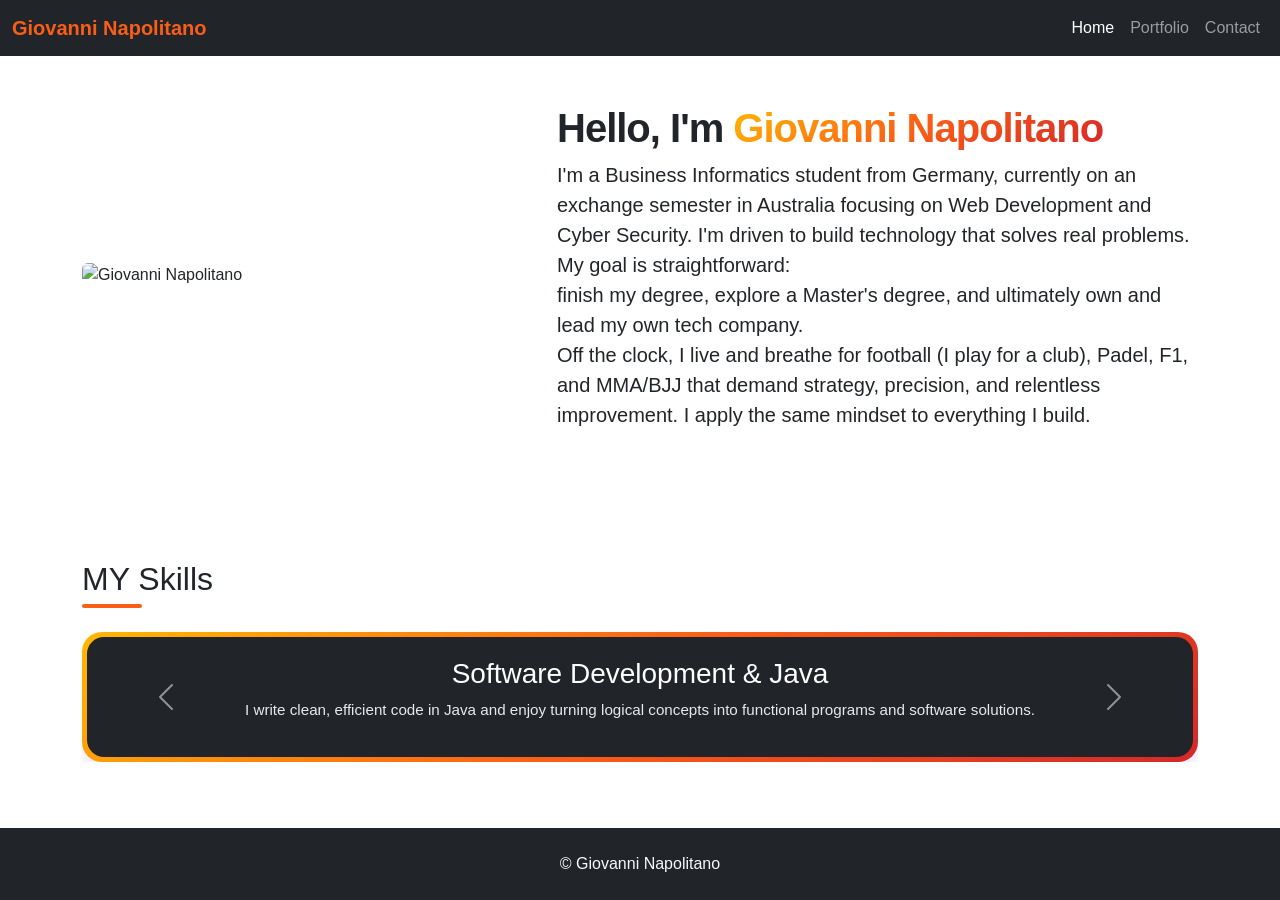
==== index.html @ 9b7ab5ef "Add files via upload" ====
<!DOCTYPE html>
<html lang="en">

<head>
    <meta charset="UTF-8">
    <meta name="viewport" content="width=device-width, initial-scale=1.0">
    <title>MY Website</title>

    <link href="https://fonts.googleapis.com/css2?family=Montserrat&display=swap" rel="stylesheet">

    <link href="https://cdnjs.cloudflare.com/ajax/libs/bootstrap/5.3.0/css/bootstrap.min.css" rel="stylesheet">
    <link href="style.css" rel="stylesheet">
</head>

<body>

    <nav class="navbar navbar-expand-sm navbar-dark bg-dark">
        <div class="container-fluid">
            <a class="navbar-brand" href="javascript:void(0)">Giovanni Napolitano</a>
            <button class="navbar-toggler" type="button" data-bs-toggle="collapse" data-bs-target="#mynavbar">
                <span class="navbar-toggler-icon"></span>
            </button>
            <div class="collapse navbar-collapse" id="mynavbar">
                <ul class="navbar-nav ms-auto">
                    <li class="nav-item">
                        <a class="nav-link active" href="index.html">Home</a>
                    </li>
                    <li class="nav-item">
                        <a class="nav-link " href="portfolio.html">Portfolio</a>
                    </li>
                    <li class="nav-item">
                        <a class="nav-link " href="contact.html">Contact</a>
                    </li>
                </ul>

            </div>
        </div>
    </nav>

    <section class="container py-5">
        <div class="row align-items-center g-4">
            <div class="col-md-5">
                <img src="img/ich.jpeg" alt="Giovanni Napolitano" class="img-fluid rounded">
            </div>
            <div class="col-md-7">
                <h1>Hello, I'm <span class="name-highlight">Giovanni Napolitano</span></h1>
                <p class="lead">I'm a Business Informatics student from Germany, currently on an exchange semester in
                    Australia focusing on Web Development and Cyber Security. I'm driven to build technology that solves
                    real problems. <br> My goal is
                    straightforward: <br>
                    finish my degree, explore a Master's degree, and ultimately own and lead my own
                    tech company. <br>
                    Off the clock, I live and breathe for football (I play for a club), Padel, F1, and
                    MMA/BJJ that demand strategy, precision, and relentless improvement. I apply the same mindset to
                    everything I build.</p>
            </div>
        </div>
    </section>

    <script src="https://cdnjs.cloudflare.com/ajax/libs/bootstrap/5.3.0/js/bootstrap.bundle.min.js"></script>
    <section class="container py-5">
        <h2 class="mb-4">MY Skills</h2>
        <div id="demo" class="carousel slide" data-bs-ride="carousel">
            <!-- The slideshow/carousel -->
            <div class="carousel-inner">
                <div class="carousel-item active">
                    <div class="orange-card">
                        <div class="card-content">
                            <h3>Software Development & Java</h3>
                            <p>I write clean, efficient code in Java and enjoy turning logical concepts into functional
                                programs
                                and software solutions.</p>
                        </div>
                    </div>
                </div>
                <div class="carousel-item">
                    <div class="orange-card">
                        <div class="card-content">
                            <h3>Problem Solving & Algorithm Design</h3>
                            <p>I break down complex technical challenges into manageable components to build structured
                                and
                                reliable algorithms.</p>
                        </div>
                    </div>
                </div>
                <div class="carousel-item">
                    <div class="orange-card">
                        <div class="card-content">
                            <h3>Travel & Exploration</h3>
                            <p>I love exploring new places and immersing myself in different cultures to broaden my
                                perspective
                                and gain new insights.</p>
                        </div>
                    </div>
                </div>
            </div>

            <!-- Left and right controls/icons -->
            <button class="carousel-control-prev" type="button" data-bs-target="#demo" data-bs-slide="prev">
                <span class="carousel-control-prev-icon"></span>
            </button>
            <button class="carousel-control-next" type="button" data-bs-target="#demo" data-bs-slide="next">
                <span class="carousel-control-next-icon"></span>
            </button>
        </div>
    </section>

    <footer class="text-center py-4 bg-dark text-light">
        <p class="mb-0">&copy; Giovanni Napolitano</p>
    </footer>

</body>

</html>
---- style.css ----
:root {
    --primary-color: #fa5e16;
    --font-main: 'Segoe UI', sans-serif;
}

body {
    font-family: var(--font-main);
    min-height: 100vh;
    display: flex;
    flex-direction: column;
}

h1 {
    font-weight: 800;
    letter-spacing: -1px;
}

h2 {
    position: relative;
    display: inline-block;
    padding-bottom: 10px;
}

h2::after {
    content: "";
    position: absolute;
    left: 0;
    bottom: 0;
    width: 60px;
    height: 4px;
    background-color: var(--primary-color);
    border-radius: 2px;
}

.navbar-brand {
    color: var(--primary-color) !important;
    font-weight: 700;
}


section {
    flex: 1;
}

.name-highlight {
    background: linear-gradient(144deg, #ffb703, var(--primary-color) 50%, #d62828);
    -webkit-background-clip: text;
    background-clip: text;
    color: transparent;
}

.football-titel::after {
    content: " ⚽️";
}

.bjj-titel::after {
    content: " 🥋";
}

.f1-titel::after {
    content: " 🏁";
}

/* slideshow/carousel  */

.orange-card {
    width: 100%;
    height: auto;
    border-radius: 20px;
    padding: 5px;
    box-shadow: rgba(151, 65, 252, 0.2) 0 15px 30px -5px;
    background-image: linear-gradient(144deg, #ffb703, var(--primary-color) 50%, #d62828);
    transition: transform 0.3s ease, box-shadow 0.3s ease;

}

.orange-card:hover {
    transform: scale(1.05);
    box-shadow: 0 10px 25px rgba(0, 0, 0, 0.15);
}

.orange-card .card-content {
    text-align: left;
    padding: 20px;
    background: #212529;
    border-radius: 17px;
    width: 100%;
    height: 100%;
    color: white;
}

.orange-card .card-content p {
    line-height: 1.5;
    font-size: 0.95rem;
    opacity: 0.9;
}

.orange-card .card-content h5 {
    margin-bottom: 12px;
}

.carousel-item .card-content {
   text-align: center;
}

.carousel-item .orange-card:hover {
    transform: none;
    box-shadow: rgba(151, 65, 252, 0.2) 0 15px 30px -5px;
}



/* slideshow/carousel over */

/* Interests Button */
.interests-btn {
    width: 150px;
    height: 60px;
    border: 3px solid var(--primary-color);
    border-radius: 45px;
    transition: all 0.3s;
    cursor: pointer;
    background: white;
    font-size: 1.2em;
    font-weight: 550;
    margin-bottom: 20px;
}

.interests-btn:hover {
    background: var(--primary-color);
    color: white;
    font-size: 1.5em;
}

/* interests button over */

/* Contact Card */
.contact-form {
    position: relative;
    display: flex;
    align-items: flex-start;
    flex-direction: column;
    gap: 10px;
    max-width: 580px;
    width: 100%;
    background-color: #212529;
    padding: 20px;
    border-radius: 10px;
    box-shadow: 0 0 30px 0 rgba(27, 26, 26, 0.5);
}

h2#contact-title {
    color: var(--primary-color);
    font-size: 30px;
    font-weight: 600;
    letter-spacing: -1px;
    line-height: 30px;
    display: flex;
    align-items: center;
    justify-content: center;
}

.contact-content {
    width: 100%;
}

.contact-form .form-control {
    outline: 0;
    border: 1px solid rgb(219, 213, 213);
    padding: 8px 14px;
    border-radius: 8px;
    width: 100%;
    height: 50px;
}

.contact-form textarea {
    border-radius: 8px;
    height: 100px;
    width: 100%;
    resize: none;
    outline: 0;
    padding: 8px 14px;
    border: 1px solid rgb(219, 213, 213);
}


/* Contact Button */

.contact-button {
  font-family: Arial, Helvetica, sans-serif;
  font-weight: bold;
  color: white;
  background-color:#212529;
  padding: 1em 2em;
  border: 3px solid var(--primary-color);
  border-radius: .6rem;
  position: relative;
  cursor: pointer;
  overflow: hidden;
}

.contact-button span:not(:nth-child(6)) {
  position: absolute;
  left: 50%;
  top: 50%;
  transform: translate(-50%, -50%);
  height: 30px;
  width: 30px;
  background-color: var(--primary-color);
  border-radius: 50%;
  transition: .6s ease;
}

.contact-button span:nth-child(6) {
  position: relative;
}

.contact-button span:nth-child(1) {
  transform: translate(-3.3em, -4em);
}

.contact-button span:nth-child(2) {
  transform: translate(-6em, 1.3em);
}

.contact-button span:nth-child(3) {
  transform: translate(-.2em, 1.8em);
}

.contact-button span:nth-child(4) {
  transform: translate(3.5em, 1.4em);
}

.contact-button span:nth-child(5) {
  transform: translate(3.5em, -3.8em);
}

.contact-button:hover span:not(:nth-child(6)) {
  transform: translate(-50%, -50%) scale(4);
  transition: 1.5s ease;
}
  
/* contact button over  */

/* Contact Card over */

/* social grid */
.social-grid {
    display: flex;
    flex-direction: column;
    gap: 0.8em;
}

.up,
.down {
    display: flex;
    flex-direction: row;
    gap: 0.8em;
}

.card1,
.card2,
.card3,
.card4 {
    width: 300px;
    height: 300px;
    display: flex;
    align-items: center;
    justify-content: center;
    outline: none;
    border: none;
    text-decoration: none;
    background: #212529;;
    box-shadow: rgba(50, 50, 93, 0.25) 0px 0px 30px 0px, rgba(0, 0, 0, 0.3) 0px 0px 30px 0px;
    transition: 0.2s ease-in-out;
}

.card1 {
    border-radius: 30px 8px 8px 8px;
}

.card2 {
    border-radius: 8px 30px 8px 8px;
}

.card3 {
    border-radius: 8px 8px 8px 30px;
}

.card4 {
    border-radius: 8px 8px 30px 8px;
}


.whatsapp {
    fill: #25D366;
}

.linkedin {
    fill: #0A66C2;
}

.gmail {
    fill: #EA4335;
}

.card1:hover {
    background-color: #25D366;
    scale: 1.1;
}

.card1:hover .whatsapp {
    fill: white;
}

.card2:hover {
    background-color: #0A66C2;
    scale: 1.1;
}

.card2:hover .linkedin {
    fill: white;
}

.card3:hover {
    background-color: black;
    scale: 1.1;
}

.card3:hover .github {
    fill: white;
}

.card4:hover {
    background-color: #EA4335;
    scale: 1.1;
}

.card4:hover .gmail {
    fill: white;
}

/* social grid over  */


@media (max-width: 576px) {
    h1 {
        font-size: 1.8rem;
    }

    .card1, .card2, .card3, .card4 {
        width: 130px;
        height: 130px;
    }
}

@media (max-width: 768px) {
    .card1, .card2, .card3, .card4 { width: 180px; height: 180px; }
}
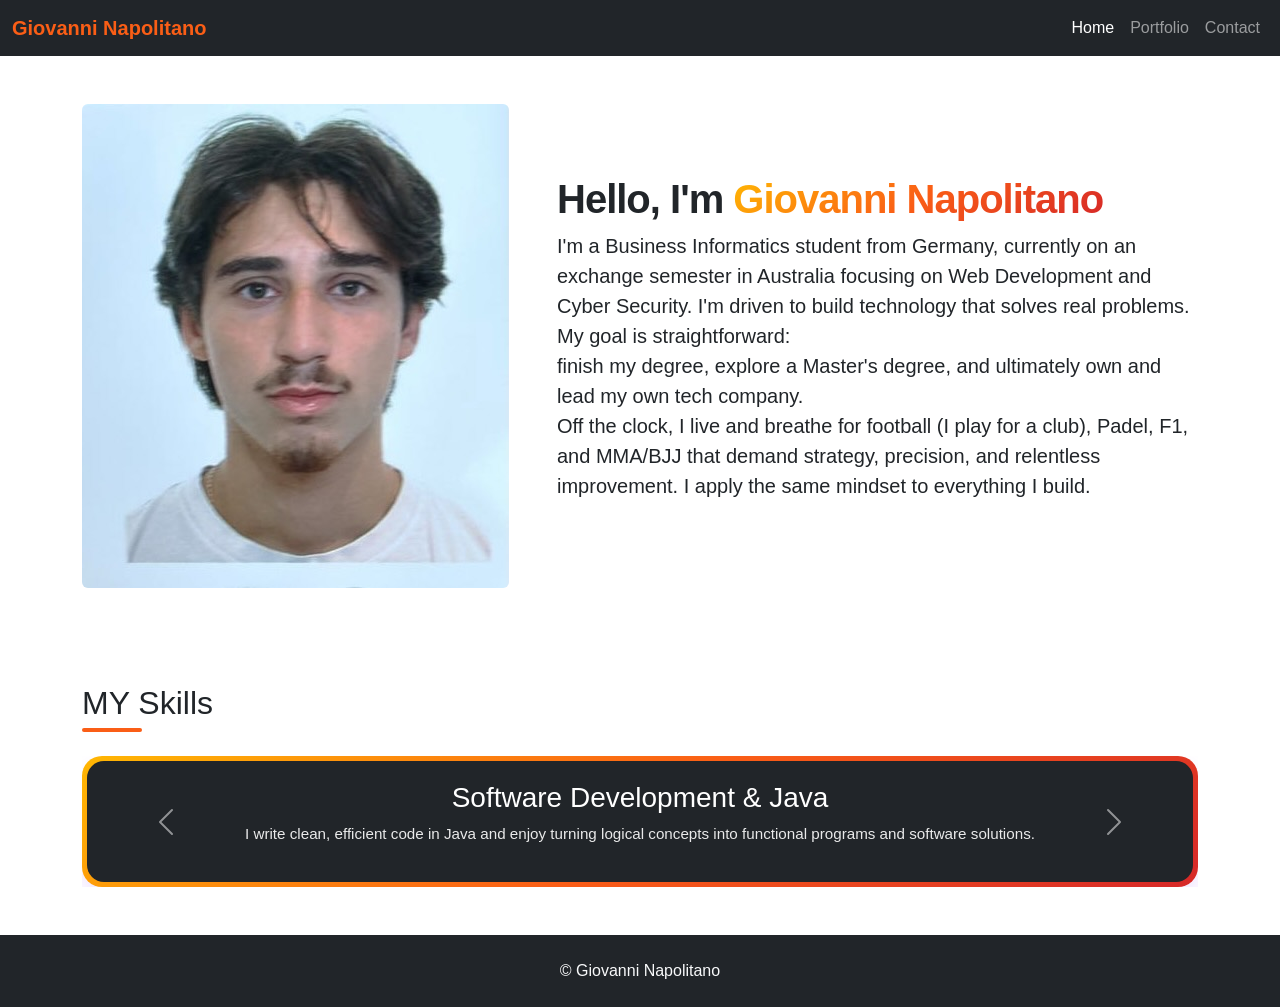
==== commit ed94044e: "Update index.html" ====
--- a/index.html
+++ b/index.html
@@ -40,7 +40,7 @@
     <section class="container py-5">
         <div class="row align-items-center g-4">
             <div class="col-md-5">
-                <img src="img/ich.jpeg" alt="Giovanni Napolitano" class="img-fluid rounded">
+                <img src="ich.jpeg" alt="Giovanni Napolitano" class="img-fluid rounded">
             </div>
             <div class="col-md-7">
                 <h1>Hello, I'm <span class="name-highlight">Giovanni Napolitano</span></h1>
@@ -111,4 +111,4 @@
 
 </body>
 
-</html>+</html>
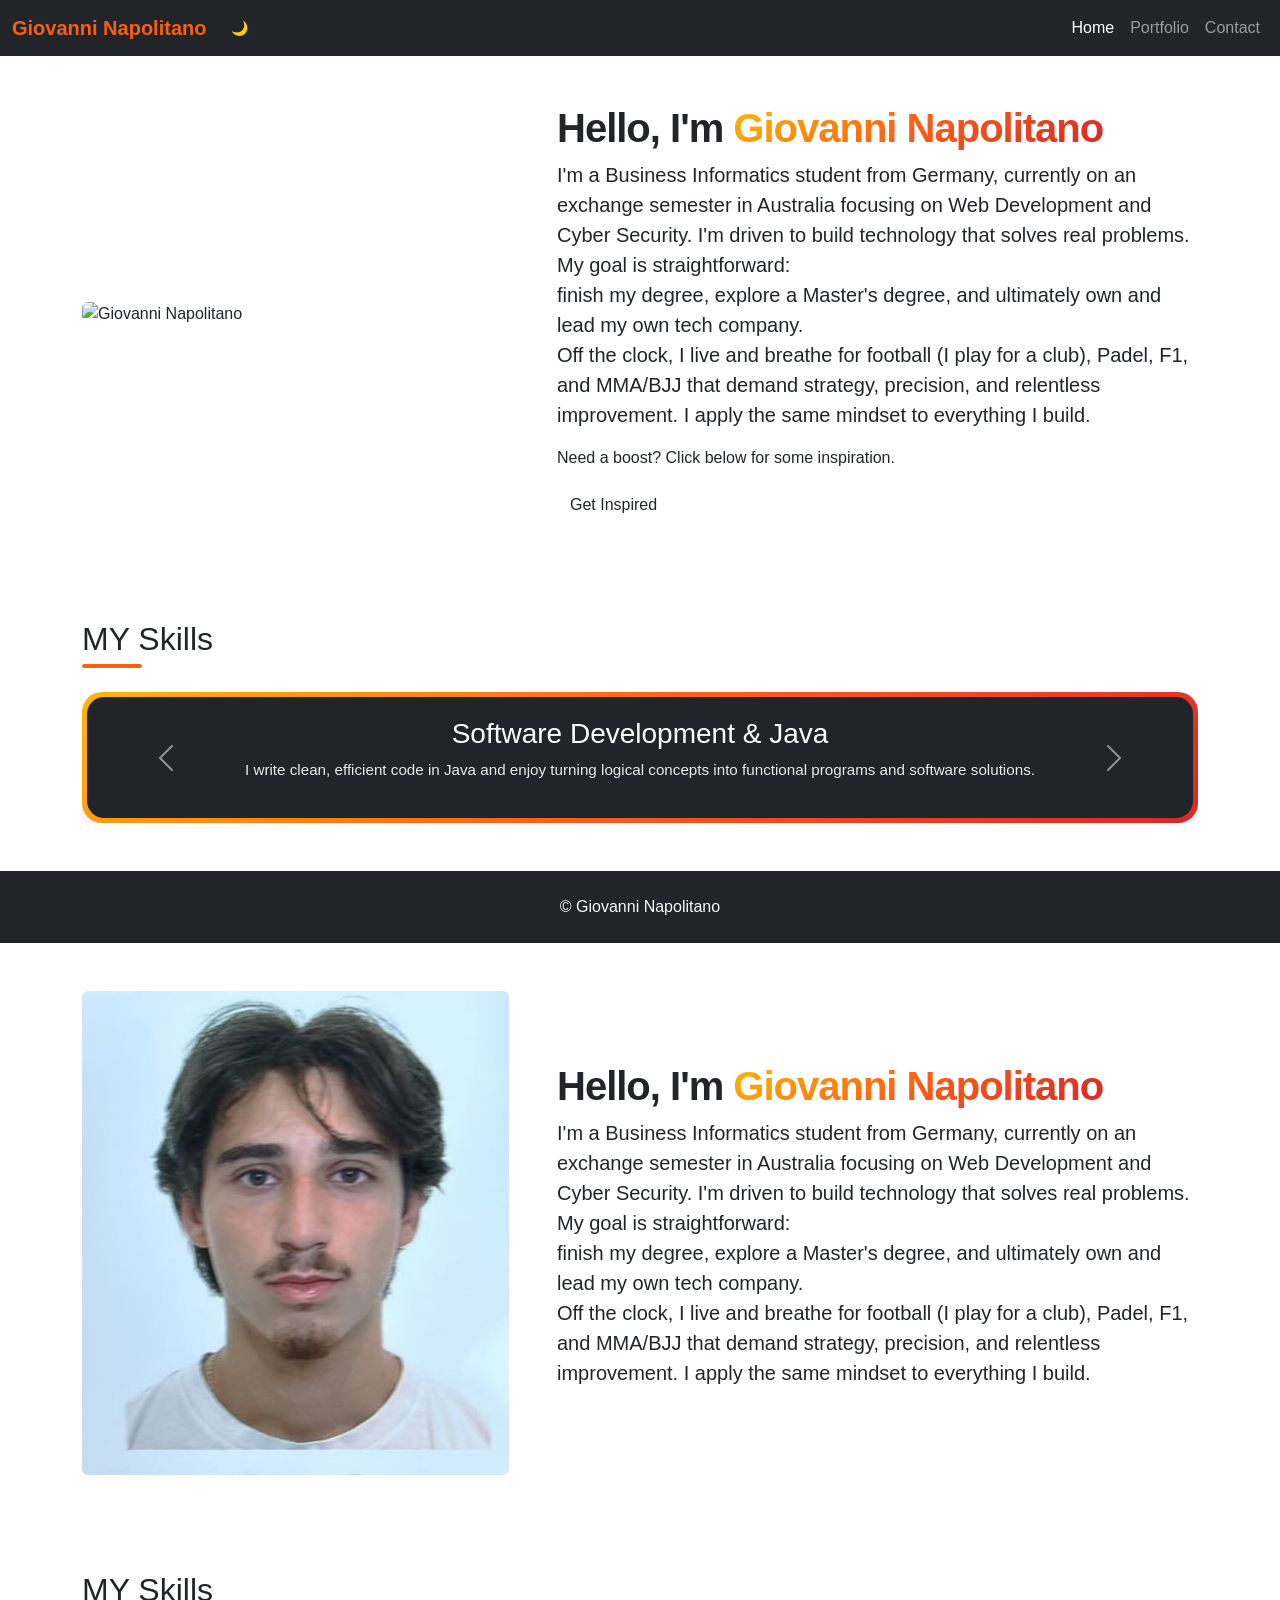
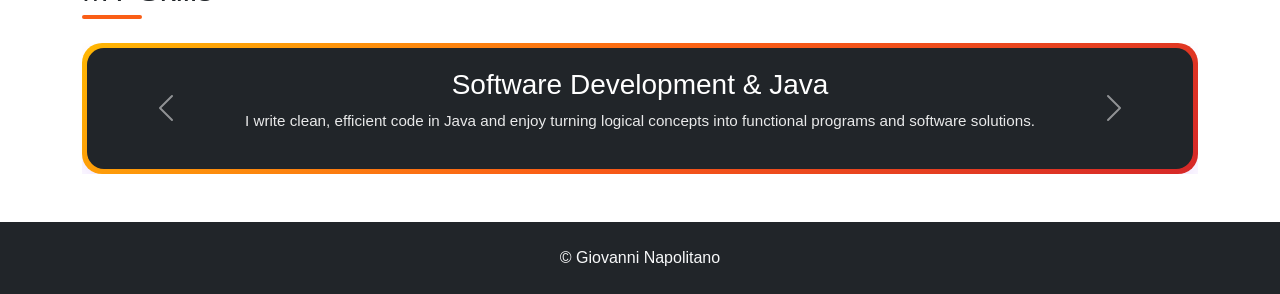
==== commit a17efc84: "Update index.html with new features and content Added a script tag for external JavaScript and updat" ====
--- a/index.html
+++ b/index.html
@@ -6,20 +6,21 @@
     <meta name="viewport" content="width=device-width, initial-scale=1.0">
     <title>MY Website</title>
 
-    <link href="https://fonts.googleapis.com/css2?family=Montserrat&display=swap" rel="stylesheet">
-
     <link href="https://cdnjs.cloudflare.com/ajax/libs/bootstrap/5.3.0/css/bootstrap.min.css" rel="stylesheet">
     <link href="style.css" rel="stylesheet">
+    <script src="script.js"></script>
+
 </head>
 
 <body>
 
     <nav class="navbar navbar-expand-sm navbar-dark bg-dark">
         <div class="container-fluid">
-            <a class="navbar-brand" href="javascript:void(0)">Giovanni Napolitano</a>
+            <a class="navbar-brand" href="index.html">Giovanni Napolitano</a>
             <button class="navbar-toggler" type="button" data-bs-toggle="collapse" data-bs-target="#mynavbar">
                 <span class="navbar-toggler-icon"></span>
             </button>
+            <button id="theme-toggle" class="btn btn-sm" type="button" aria-label="Toggle dark mode">🌙</button>
             <div class="collapse navbar-collapse" id="mynavbar">
                 <ul class="navbar-nav ms-auto">
                     <li class="nav-item">
@@ -40,7 +41,7 @@
     <section class="container py-5">
         <div class="row align-items-center g-4">
             <div class="col-md-5">
-                <img src="ich.jpeg" alt="Giovanni Napolitano" class="img-fluid rounded">
+                <img src="img/ich.jpeg" alt="Giovanni Napolitano" class="img-fluid rounded">
             </div>
             <div class="col-md-7">
                 <h1>Hello, I'm <span class="name-highlight">Giovanni Napolitano</span></h1>
@@ -53,7 +54,15 @@
                     Off the clock, I live and breathe for football (I play for a club), Padel, F1, and
                     MMA/BJJ that demand strategy, precision, and relentless improvement. I apply the same mindset to
                     everything I build.</p>
-            </div>
+                <div class="quote-box">
+                    <blockquote id="quote-display" class="quote-text">Need a boost? Click below for some inspiration.
+                    </blockquote>
+                    <button id="quote-btn" class="btn quote-btn">Get Inspired</button>
+                </div>
+            </div>
+
+
+
         </div>
     </section>
 
@@ -111,4 +120,81 @@
 
 </body>
 
+</html>        </div>
+    </nav>
+
+    <section class="container py-5">
+        <div class="row align-items-center g-4">
+            <div class="col-md-5">
+                <img src="ich.jpeg" alt="Giovanni Napolitano" class="img-fluid rounded">
+            </div>
+            <div class="col-md-7">
+                <h1>Hello, I'm <span class="name-highlight">Giovanni Napolitano</span></h1>
+                <p class="lead">I'm a Business Informatics student from Germany, currently on an exchange semester in
+                    Australia focusing on Web Development and Cyber Security. I'm driven to build technology that solves
+                    real problems. <br> My goal is
+                    straightforward: <br>
+                    finish my degree, explore a Master's degree, and ultimately own and lead my own
+                    tech company. <br>
+                    Off the clock, I live and breathe for football (I play for a club), Padel, F1, and
+                    MMA/BJJ that demand strategy, precision, and relentless improvement. I apply the same mindset to
+                    everything I build.</p>
+            </div>
+        </div>
+    </section>
+
+    <script src="https://cdnjs.cloudflare.com/ajax/libs/bootstrap/5.3.0/js/bootstrap.bundle.min.js"></script>
+    <section class="container py-5">
+        <h2 class="mb-4">MY Skills</h2>
+        <div id="demo" class="carousel slide" data-bs-ride="carousel">
+            <!-- The slideshow/carousel -->
+            <div class="carousel-inner">
+                <div class="carousel-item active">
+                    <div class="orange-card">
+                        <div class="card-content">
+                            <h3>Software Development & Java</h3>
+                            <p>I write clean, efficient code in Java and enjoy turning logical concepts into functional
+                                programs
+                                and software solutions.</p>
+                        </div>
+                    </div>
+                </div>
+                <div class="carousel-item">
+                    <div class="orange-card">
+                        <div class="card-content">
+                            <h3>Problem Solving & Algorithm Design</h3>
+                            <p>I break down complex technical challenges into manageable components to build structured
+                                and
+                                reliable algorithms.</p>
+                        </div>
+                    </div>
+                </div>
+                <div class="carousel-item">
+                    <div class="orange-card">
+                        <div class="card-content">
+                            <h3>Travel & Exploration</h3>
+                            <p>I love exploring new places and immersing myself in different cultures to broaden my
+                                perspective
+                                and gain new insights.</p>
+                        </div>
+                    </div>
+                </div>
+            </div>
+
+            <!-- Left and right controls/icons -->
+            <button class="carousel-control-prev" type="button" data-bs-target="#demo" data-bs-slide="prev">
+                <span class="carousel-control-prev-icon"></span>
+            </button>
+            <button class="carousel-control-next" type="button" data-bs-target="#demo" data-bs-slide="next">
+                <span class="carousel-control-next-icon"></span>
+            </button>
+        </div>
+    </section>
+
+    <footer class="text-center py-4 bg-dark text-light">
+        <p class="mb-0">&copy; Giovanni Napolitano</p>
+    </footer>
+
+</body>
+
 </html>
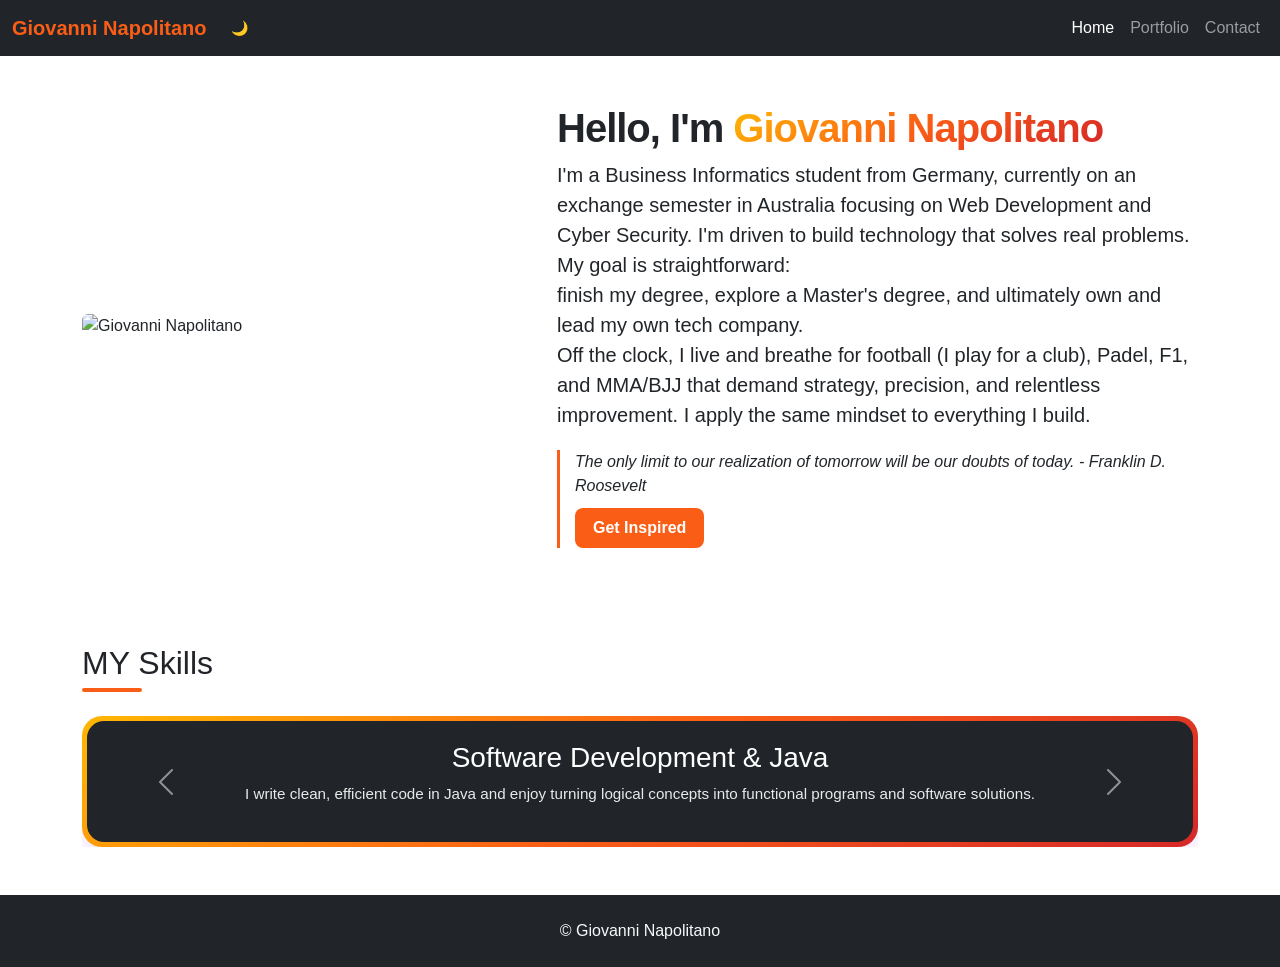
==== commit 2e49bf86: "Remove unnecessary HTML content and fix structure" ====
--- a/index.html
+++ b/index.html
@@ -120,81 +120,4 @@
 
 </body>
 
-</html>        </div>
-    </nav>
-
-    <section class="container py-5">
-        <div class="row align-items-center g-4">
-            <div class="col-md-5">
-                <img src="ich.jpeg" alt="Giovanni Napolitano" class="img-fluid rounded">
-            </div>
-            <div class="col-md-7">
-                <h1>Hello, I'm <span class="name-highlight">Giovanni Napolitano</span></h1>
-                <p class="lead">I'm a Business Informatics student from Germany, currently on an exchange semester in
-                    Australia focusing on Web Development and Cyber Security. I'm driven to build technology that solves
-                    real problems. <br> My goal is
-                    straightforward: <br>
-                    finish my degree, explore a Master's degree, and ultimately own and lead my own
-                    tech company. <br>
-                    Off the clock, I live and breathe for football (I play for a club), Padel, F1, and
-                    MMA/BJJ that demand strategy, precision, and relentless improvement. I apply the same mindset to
-                    everything I build.</p>
-            </div>
-        </div>
-    </section>
-
-    <script src="https://cdnjs.cloudflare.com/ajax/libs/bootstrap/5.3.0/js/bootstrap.bundle.min.js"></script>
-    <section class="container py-5">
-        <h2 class="mb-4">MY Skills</h2>
-        <div id="demo" class="carousel slide" data-bs-ride="carousel">
-            <!-- The slideshow/carousel -->
-            <div class="carousel-inner">
-                <div class="carousel-item active">
-                    <div class="orange-card">
-                        <div class="card-content">
-                            <h3>Software Development & Java</h3>
-                            <p>I write clean, efficient code in Java and enjoy turning logical concepts into functional
-                                programs
-                                and software solutions.</p>
-                        </div>
-                    </div>
-                </div>
-                <div class="carousel-item">
-                    <div class="orange-card">
-                        <div class="card-content">
-                            <h3>Problem Solving & Algorithm Design</h3>
-                            <p>I break down complex technical challenges into manageable components to build structured
-                                and
-                                reliable algorithms.</p>
-                        </div>
-                    </div>
-                </div>
-                <div class="carousel-item">
-                    <div class="orange-card">
-                        <div class="card-content">
-                            <h3>Travel & Exploration</h3>
-                            <p>I love exploring new places and immersing myself in different cultures to broaden my
-                                perspective
-                                and gain new insights.</p>
-                        </div>
-                    </div>
-                </div>
-            </div>
-
-            <!-- Left and right controls/icons -->
-            <button class="carousel-control-prev" type="button" data-bs-target="#demo" data-bs-slide="prev">
-                <span class="carousel-control-prev-icon"></span>
-            </button>
-            <button class="carousel-control-next" type="button" data-bs-target="#demo" data-bs-slide="next">
-                <span class="carousel-control-next-icon"></span>
-            </button>
-        </div>
-    </section>
-
-    <footer class="text-center py-4 bg-dark text-light">
-        <p class="mb-0">&copy; Giovanni Napolitano</p>
-    </footer>
-
-</body>
-
 </html>
--- a/style.css
+++ b/style.css
@@ -61,6 +61,45 @@
     content: " 🏁";
 }
 
+/* Quote generator */
+.quote-box {
+    margin-top: 20px;
+    padding-left: 15px;
+    border-left: 3px solid var(--primary-color);
+}
+
+.quote-text {
+    font-style: italic;
+    margin-bottom: 10px;
+}
+
+.quote-btn {
+    background-color: var(--primary-color);
+    color: white;
+    border: none;
+    border-radius: 8px;
+    padding: 8px 18px;
+    font-weight: 600;
+    transition: transform 0.2s ease;
+}
+
+.quote-btn:hover {
+    transform: scale(1.05);
+    color: white;
+    background-color: var(--primary-color);
+}
+/* Quote generator over */
+
+/* Character counter */
+.char-counter-warning {
+    color: #d62828;
+    font-weight: 600;
+}
+/* Character counter over */
+
+
+
+
 /* slideshow/carousel  */
 
 .orange-card {
@@ -108,7 +147,14 @@
     box-shadow: rgba(151, 65, 252, 0.2) 0 15px 30px -5px;
 }
 
-
+.contact-form label,
+.contact-form .form-text {
+    color: #fff;
+}
+
+.contact-form .form-text.char-counter-warning {
+    color: #ff6b6b;
+}
 
 /* slideshow/carousel over */
 
@@ -173,6 +219,11 @@
     height: 50px;
 }
 
+.contact-form .form-control.is-invalid {
+    border-color: #dc3545;
+    padding-right: 2.5rem;
+}
+
 .contact-form textarea {
     border-radius: 8px;
     height: 100px;
@@ -244,6 +295,13 @@
 
 /* Contact Card over */
 
+.form-success {
+    color: #4caf50;
+    font-weight: 600;
+    min-height: 1.5em;
+}
+
+
 /* social grid */
 .social-grid {
     display: flex;
@@ -256,14 +314,22 @@
     display: flex;
     flex-direction: row;
     gap: 0.8em;
+    width: 100%;
+}
+
+.up >a,
+.down >a {
+    flex: 1;
 }
 
 .card1,
 .card2,
 .card3,
 .card4 {
-    width: 300px;
-    height: 300px;
+    width: 100%;
+    max-width: 300px;
+    height: auto;
+    aspect-ratio: 1;
     display: flex;
     align-items: center;
     justify-content: center;
@@ -343,10 +409,339 @@
 /* social grid over  */
 
 
+/* Theme toggle */
+body.dark-mode {
+    background-color: #121212;
+    color: #f1f1f1;
+}
+
+body.dark-mode .orange-card .card-content {
+    background: #000;
+}
+/* Theme toggle over */
+
+
 @media (max-width: 576px) {
     h1 {
         font-size: 1.8rem;
     }
+}
+
+
+
+    font-weight: 700;
+}
+
+
+section {
+    flex: 1;
+}
+
+.name-highlight {
+    background: linear-gradient(144deg, #ffb703, var(--primary-color) 50%, #d62828);
+    -webkit-background-clip: text;
+    background-clip: text;
+    color: transparent;
+}
+
+.football-titel::after {
+    content: " ⚽️";
+}
+
+.bjj-titel::after {
+    content: " 🥋";
+}
+
+.f1-titel::after {
+    content: " 🏁";
+}
+
+/* slideshow/carousel  */
+
+.orange-card {
+    width: 100%;
+    height: auto;
+    border-radius: 20px;
+    padding: 5px;
+    box-shadow: rgba(151, 65, 252, 0.2) 0 15px 30px -5px;
+    background-image: linear-gradient(144deg, #ffb703, var(--primary-color) 50%, #d62828);
+    transition: transform 0.3s ease, box-shadow 0.3s ease;
+
+}
+
+.orange-card:hover {
+    transform: scale(1.05);
+    box-shadow: 0 10px 25px rgba(0, 0, 0, 0.15);
+}
+
+.orange-card .card-content {
+    text-align: left;
+    padding: 20px;
+    background: #212529;
+    border-radius: 17px;
+    width: 100%;
+    height: 100%;
+    color: white;
+}
+
+.orange-card .card-content p {
+    line-height: 1.5;
+    font-size: 0.95rem;
+    opacity: 0.9;
+}
+
+.orange-card .card-content h5 {
+    margin-bottom: 12px;
+}
+
+.carousel-item .card-content {
+   text-align: center;
+}
+
+.carousel-item .orange-card:hover {
+    transform: none;
+    box-shadow: rgba(151, 65, 252, 0.2) 0 15px 30px -5px;
+}
+
+
+
+/* slideshow/carousel over */
+
+/* Interests Button */
+.interests-btn {
+    width: 150px;
+    height: 60px;
+    border: 3px solid var(--primary-color);
+    border-radius: 45px;
+    transition: all 0.3s;
+    cursor: pointer;
+    background: white;
+    font-size: 1.2em;
+    font-weight: 550;
+    margin-bottom: 20px;
+}
+
+.interests-btn:hover {
+    background: var(--primary-color);
+    color: white;
+    font-size: 1.5em;
+}
+
+/* interests button over */
+
+/* Contact Card */
+.contact-form {
+    position: relative;
+    display: flex;
+    align-items: flex-start;
+    flex-direction: column;
+    gap: 10px;
+    max-width: 580px;
+    width: 100%;
+    background-color: #212529;
+    padding: 20px;
+    border-radius: 10px;
+    box-shadow: 0 0 30px 0 rgba(27, 26, 26, 0.5);
+}
+
+h2#contact-title {
+    color: var(--primary-color);
+    font-size: 30px;
+    font-weight: 600;
+    letter-spacing: -1px;
+    line-height: 30px;
+    display: flex;
+    align-items: center;
+    justify-content: center;
+}
+
+.contact-content {
+    width: 100%;
+}
+
+.contact-form .form-control {
+    outline: 0;
+    border: 1px solid rgb(219, 213, 213);
+    padding: 8px 14px;
+    border-radius: 8px;
+    width: 100%;
+    height: 50px;
+}
+
+.contact-form textarea {
+    border-radius: 8px;
+    height: 100px;
+    width: 100%;
+    resize: none;
+    outline: 0;
+    padding: 8px 14px;
+    border: 1px solid rgb(219, 213, 213);
+}
+
+
+/* Contact Button */
+
+.contact-button {
+  font-family: Arial, Helvetica, sans-serif;
+  font-weight: bold;
+  color: white;
+  background-color:#212529;
+  padding: 1em 2em;
+  border: 3px solid var(--primary-color);
+  border-radius: .6rem;
+  position: relative;
+  cursor: pointer;
+  overflow: hidden;
+}
+
+.contact-button span:not(:nth-child(6)) {
+  position: absolute;
+  left: 50%;
+  top: 50%;
+  transform: translate(-50%, -50%);
+  height: 30px;
+  width: 30px;
+  background-color: var(--primary-color);
+  border-radius: 50%;
+  transition: .6s ease;
+}
+
+.contact-button span:nth-child(6) {
+  position: relative;
+}
+
+.contact-button span:nth-child(1) {
+  transform: translate(-3.3em, -4em);
+}
+
+.contact-button span:nth-child(2) {
+  transform: translate(-6em, 1.3em);
+}
+
+.contact-button span:nth-child(3) {
+  transform: translate(-.2em, 1.8em);
+}
+
+.contact-button span:nth-child(4) {
+  transform: translate(3.5em, 1.4em);
+}
+
+.contact-button span:nth-child(5) {
+  transform: translate(3.5em, -3.8em);
+}
+
+.contact-button:hover span:not(:nth-child(6)) {
+  transform: translate(-50%, -50%) scale(4);
+  transition: 1.5s ease;
+}
+  
+/* contact button over  */
+
+/* Contact Card over */
+
+/* social grid */
+.social-grid {
+    display: flex;
+    flex-direction: column;
+    gap: 0.8em;
+}
+
+.up,
+.down {
+    display: flex;
+    flex-direction: row;
+    gap: 0.8em;
+}
+
+.card1,
+.card2,
+.card3,
+.card4 {
+    width: 300px;
+    height: 300px;
+    display: flex;
+    align-items: center;
+    justify-content: center;
+    outline: none;
+    border: none;
+    text-decoration: none;
+    background: #212529;;
+    box-shadow: rgba(50, 50, 93, 0.25) 0px 0px 30px 0px, rgba(0, 0, 0, 0.3) 0px 0px 30px 0px;
+    transition: 0.2s ease-in-out;
+}
+
+.card1 {
+    border-radius: 30px 8px 8px 8px;
+}
+
+.card2 {
+    border-radius: 8px 30px 8px 8px;
+}
+
+.card3 {
+    border-radius: 8px 8px 8px 30px;
+}
+
+.card4 {
+    border-radius: 8px 8px 30px 8px;
+}
+
+
+.whatsapp {
+    fill: #25D366;
+}
+
+.linkedin {
+    fill: #0A66C2;
+}
+
+.gmail {
+    fill: #EA4335;
+}
+
+.card1:hover {
+    background-color: #25D366;
+    scale: 1.1;
+}
+
+.card1:hover .whatsapp {
+    fill: white;
+}
+
+.card2:hover {
+    background-color: #0A66C2;
+    scale: 1.1;
+}
+
+.card2:hover .linkedin {
+    fill: white;
+}
+
+.card3:hover {
+    background-color: black;
+    scale: 1.1;
+}
+
+.card3:hover .github {
+    fill: white;
+}
+
+.card4:hover {
+    background-color: #EA4335;
+    scale: 1.1;
+}
+
+.card4:hover .gmail {
+    fill: white;
+}
+
+/* social grid over  */
+
+
+@media (max-width: 576px) {
+    h1 {
+        font-size: 1.8rem;
+    }
 
     .card1, .card2, .card3, .card4 {
         width: 130px;
@@ -356,4 +751,4 @@
 
 @media (max-width: 768px) {
     .card1, .card2, .card3, .card4 { width: 180px; height: 180px; }
-}+}
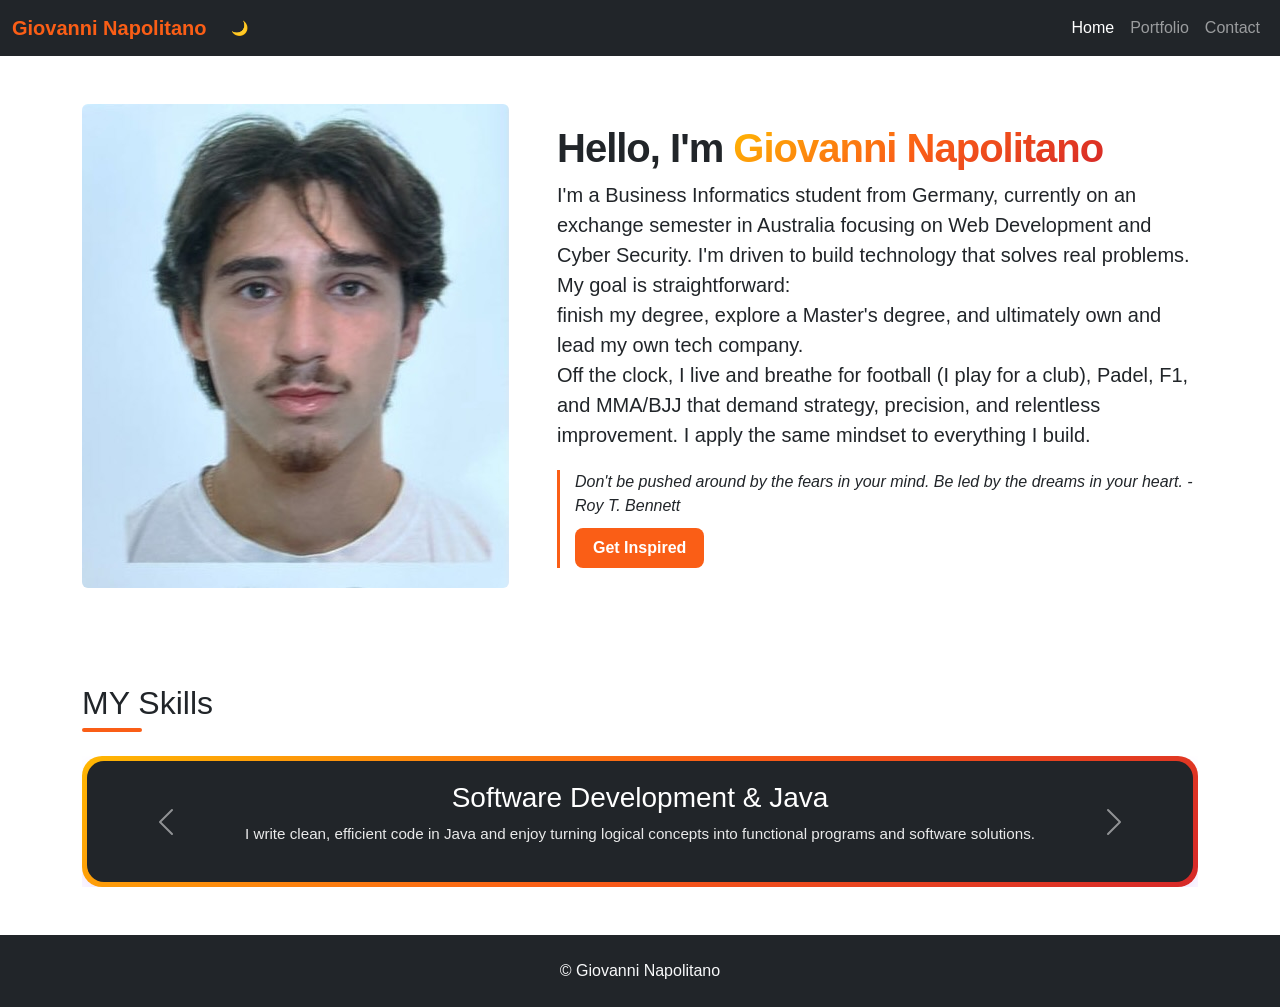
==== commit b902c053: "Update index.html" ====
--- a/index.html
+++ b/index.html
@@ -41,7 +41,7 @@
     <section class="container py-5">
         <div class="row align-items-center g-4">
             <div class="col-md-5">
-                <img src="img/ich.jpeg" alt="Giovanni Napolitano" class="img-fluid rounded">
+                <img src="ich.jpeg" alt="Giovanni Napolitano" class="img-fluid rounded">
             </div>
             <div class="col-md-7">
                 <h1>Hello, I'm <span class="name-highlight">Giovanni Napolitano</span></h1>
--- a/style.css
+++ b/style.css
@@ -429,326 +429,3 @@
 
 
 
-    font-weight: 700;
-}
-
-
-section {
-    flex: 1;
-}
-
-.name-highlight {
-    background: linear-gradient(144deg, #ffb703, var(--primary-color) 50%, #d62828);
-    -webkit-background-clip: text;
-    background-clip: text;
-    color: transparent;
-}
-
-.football-titel::after {
-    content: " ⚽️";
-}
-
-.bjj-titel::after {
-    content: " 🥋";
-}
-
-.f1-titel::after {
-    content: " 🏁";
-}
-
-/* slideshow/carousel  */
-
-.orange-card {
-    width: 100%;
-    height: auto;
-    border-radius: 20px;
-    padding: 5px;
-    box-shadow: rgba(151, 65, 252, 0.2) 0 15px 30px -5px;
-    background-image: linear-gradient(144deg, #ffb703, var(--primary-color) 50%, #d62828);
-    transition: transform 0.3s ease, box-shadow 0.3s ease;
-
-}
-
-.orange-card:hover {
-    transform: scale(1.05);
-    box-shadow: 0 10px 25px rgba(0, 0, 0, 0.15);
-}
-
-.orange-card .card-content {
-    text-align: left;
-    padding: 20px;
-    background: #212529;
-    border-radius: 17px;
-    width: 100%;
-    height: 100%;
-    color: white;
-}
-
-.orange-card .card-content p {
-    line-height: 1.5;
-    font-size: 0.95rem;
-    opacity: 0.9;
-}
-
-.orange-card .card-content h5 {
-    margin-bottom: 12px;
-}
-
-.carousel-item .card-content {
-   text-align: center;
-}
-
-.carousel-item .orange-card:hover {
-    transform: none;
-    box-shadow: rgba(151, 65, 252, 0.2) 0 15px 30px -5px;
-}
-
-
-
-/* slideshow/carousel over */
-
-/* Interests Button */
-.interests-btn {
-    width: 150px;
-    height: 60px;
-    border: 3px solid var(--primary-color);
-    border-radius: 45px;
-    transition: all 0.3s;
-    cursor: pointer;
-    background: white;
-    font-size: 1.2em;
-    font-weight: 550;
-    margin-bottom: 20px;
-}
-
-.interests-btn:hover {
-    background: var(--primary-color);
-    color: white;
-    font-size: 1.5em;
-}
-
-/* interests button over */
-
-/* Contact Card */
-.contact-form {
-    position: relative;
-    display: flex;
-    align-items: flex-start;
-    flex-direction: column;
-    gap: 10px;
-    max-width: 580px;
-    width: 100%;
-    background-color: #212529;
-    padding: 20px;
-    border-radius: 10px;
-    box-shadow: 0 0 30px 0 rgba(27, 26, 26, 0.5);
-}
-
-h2#contact-title {
-    color: var(--primary-color);
-    font-size: 30px;
-    font-weight: 600;
-    letter-spacing: -1px;
-    line-height: 30px;
-    display: flex;
-    align-items: center;
-    justify-content: center;
-}
-
-.contact-content {
-    width: 100%;
-}
-
-.contact-form .form-control {
-    outline: 0;
-    border: 1px solid rgb(219, 213, 213);
-    padding: 8px 14px;
-    border-radius: 8px;
-    width: 100%;
-    height: 50px;
-}
-
-.contact-form textarea {
-    border-radius: 8px;
-    height: 100px;
-    width: 100%;
-    resize: none;
-    outline: 0;
-    padding: 8px 14px;
-    border: 1px solid rgb(219, 213, 213);
-}
-
-
-/* Contact Button */
-
-.contact-button {
-  font-family: Arial, Helvetica, sans-serif;
-  font-weight: bold;
-  color: white;
-  background-color:#212529;
-  padding: 1em 2em;
-  border: 3px solid var(--primary-color);
-  border-radius: .6rem;
-  position: relative;
-  cursor: pointer;
-  overflow: hidden;
-}
-
-.contact-button span:not(:nth-child(6)) {
-  position: absolute;
-  left: 50%;
-  top: 50%;
-  transform: translate(-50%, -50%);
-  height: 30px;
-  width: 30px;
-  background-color: var(--primary-color);
-  border-radius: 50%;
-  transition: .6s ease;
-}
-
-.contact-button span:nth-child(6) {
-  position: relative;
-}
-
-.contact-button span:nth-child(1) {
-  transform: translate(-3.3em, -4em);
-}
-
-.contact-button span:nth-child(2) {
-  transform: translate(-6em, 1.3em);
-}
-
-.contact-button span:nth-child(3) {
-  transform: translate(-.2em, 1.8em);
-}
-
-.contact-button span:nth-child(4) {
-  transform: translate(3.5em, 1.4em);
-}
-
-.contact-button span:nth-child(5) {
-  transform: translate(3.5em, -3.8em);
-}
-
-.contact-button:hover span:not(:nth-child(6)) {
-  transform: translate(-50%, -50%) scale(4);
-  transition: 1.5s ease;
-}
-  
-/* contact button over  */
-
-/* Contact Card over */
-
-/* social grid */
-.social-grid {
-    display: flex;
-    flex-direction: column;
-    gap: 0.8em;
-}
-
-.up,
-.down {
-    display: flex;
-    flex-direction: row;
-    gap: 0.8em;
-}
-
-.card1,
-.card2,
-.card3,
-.card4 {
-    width: 300px;
-    height: 300px;
-    display: flex;
-    align-items: center;
-    justify-content: center;
-    outline: none;
-    border: none;
-    text-decoration: none;
-    background: #212529;;
-    box-shadow: rgba(50, 50, 93, 0.25) 0px 0px 30px 0px, rgba(0, 0, 0, 0.3) 0px 0px 30px 0px;
-    transition: 0.2s ease-in-out;
-}
-
-.card1 {
-    border-radius: 30px 8px 8px 8px;
-}
-
-.card2 {
-    border-radius: 8px 30px 8px 8px;
-}
-
-.card3 {
-    border-radius: 8px 8px 8px 30px;
-}
-
-.card4 {
-    border-radius: 8px 8px 30px 8px;
-}
-
-
-.whatsapp {
-    fill: #25D366;
-}
-
-.linkedin {
-    fill: #0A66C2;
-}
-
-.gmail {
-    fill: #EA4335;
-}
-
-.card1:hover {
-    background-color: #25D366;
-    scale: 1.1;
-}
-
-.card1:hover .whatsapp {
-    fill: white;
-}
-
-.card2:hover {
-    background-color: #0A66C2;
-    scale: 1.1;
-}
-
-.card2:hover .linkedin {
-    fill: white;
-}
-
-.card3:hover {
-    background-color: black;
-    scale: 1.1;
-}
-
-.card3:hover .github {
-    fill: white;
-}
-
-.card4:hover {
-    background-color: #EA4335;
-    scale: 1.1;
-}
-
-.card4:hover .gmail {
-    fill: white;
-}
-
-/* social grid over  */
-
-
-@media (max-width: 576px) {
-    h1 {
-        font-size: 1.8rem;
-    }
-
-    .card1, .card2, .card3, .card4 {
-        width: 130px;
-        height: 130px;
-    }
-}
-
-@media (max-width: 768px) {
-    .card1, .card2, .card3, .card4 { width: 180px; height: 180px; }
-}
